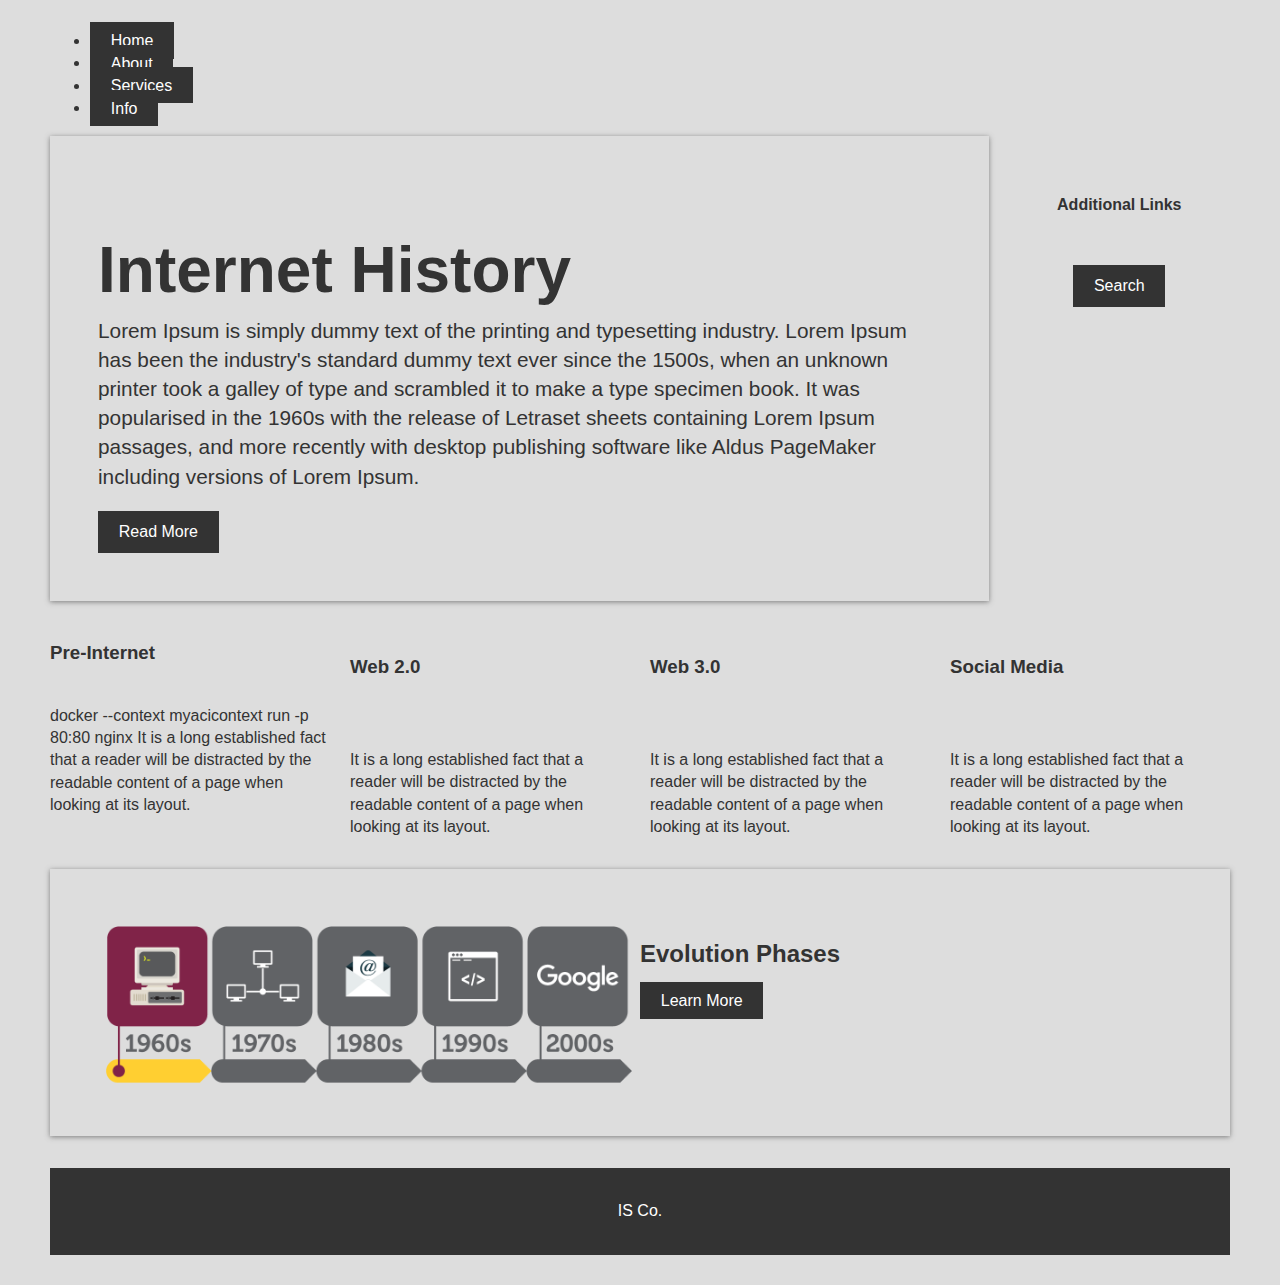
==== public_html/index.html @ 85c0e19d "new changes" ====
<!DOCTYPE html>
<html lang="en">
<head>
    <meta charset="UTF-8">
    <title>Internet History</title>
    <link rel="stylesheet" href="style.css">
    <script src="https://kit.fontawesome.com/71f2ba1586.js" crossorigin="anonymous"></script>
</head>
<body>

    <div>
<!--navigation-->
        <nav class="main">
            <ul>
                <li>
                    <a href="#" class="btn">Home</a>
                </li>
                <li>
                    <a href="#" class="btn">About</a>
                </li>
                <li>
                    <a href="#" class="btn">Services</a>
                </li>
                <li>
                    <a href="#" class="btn">Info</a>
                </li>
            </ul>

        </nav>

    <section class="top-container">
        <header class="showcase">
            <h1>Internet History</h1>
            <p>Lorem Ipsum is simply dummy text of the printing and typesetting industry. Lorem Ipsum has
                been the industry's standard dummy text ever since the 1500s, when an unknown printer took a galley of type and
                scrambled it to make a type specimen book. It was popularised in the 1960s with the release of
                Letraset sheets containing Lorem Ipsum passages, and more recently with desktop publishing software like
                Aldus PageMaker including versions of Lorem Ipsum.</p>
            <a href="#" class="btn">Read More</a>
        </header>
        <div class="top-box top-box-a">
            <h4>Additional Links</h4>
            <p class="Explore">Recommended Journals</p>
            <a href="" class="btn">Begin Search</a>
        </div>
        <div class="top-box top-box-b">
            <h4>Additional Links</h4>
            <a href="" class="btn">Search</a>
        </div>
    </section>
        <!--Boxes-->
        <section class="boxes">
            <div class="div boxes">
                <i class="fas fa-ethernet" style="font-size: 5.73em;"></i>
                <h3>Pre-Internet</h3>
                docker --context myacicontext run -p 80:80 nginx
                It is a long established fact that a reader will be distracted by the
                    readable content of a page when looking at its layout. </P>
            </div>
            <div class="div boxes">
                <i class="fas fa-plus-circle" style="font-size: 5.73em;"></i>
                <h3>Web 2.0</h3>
                <P>It is a long established fact that a reader will be distracted by the
                    readable content of a page when looking at its layout. </P>
            </div>
            <div class="div boxes">
                <i class="fas fa-dice-three" style="font-size: 5.73em;"></i>
                <h3>Web 3.0</h3>
                <P>It is a long established fact that a reader will be distracted by the
                    readable content of a page when looking at its layout. </P>
            </div>
            <div class="div boxes">
                <i class="fas fa-users fa-6x"></i>
                <h3>Social Media</h3>
                <P>It is a long established fact that a reader will be distracted by the
                    readable content of a page when looking at its layout. </P>
            </div>
        </section>
        <!--info-->
        <section class="info">
            <img src="img/1960s.png" alt="">
            <div>
                <h2>Evolution Phases</h2>
                <a href="#" Class="btn">Learn More</a>
            </div>
        </section>

        <!--Portfolio-->

        <section class="portfolio">
            <img src="img/evolution.png" alt="">
            <img src="img/arch.jpg" alt="">
            <img src="img/internet-www_evolution.jpg" alt="">
            <img src="img/Figure-1.-The-next-step-in-internet-evolution.jpg" alt="">

        </section>

        <!-- Footer -->
        <footer>
            <p>IS Co.</p>
        </footer>



    </div>
        <!--Wrapper ends-->
</body>
</html>
---- public_html/style.css ----
/* CSS Variables */
:root{
    --primary:  #ddd;
    --dark: #333;
    --light: #fff;
    --shadow: 0 1px 5px rgba(104, 104, 104, 0.8);

}

html{
    box-sizing:border-box;
    font-family: Arial, Helvetica, sans-serif;
    color: var(--dark);

}

body{
    background: #dddddd;
    margin: 30px 50px;
    Line-height:1.4;
}

.btn{
    background-color: var(--dark);
    color: var(--light);
    padding: 0.6rem 1.3rem;
    text-decoration: none;
    border:0;
}

img{
    max-width: 100%;
}

.wrapper {
    display: grid;
    grid-gap:20px;
}

/* nav */
.main-nav ul{
    display:grid;
    grid-gap:20px;
    padding: 0;
    list-style:none;
    grid-template-columns: repeat(auto-fit, minmax(200px, 1fr));
}

.main-nav a{
    background: var(--primary);
    display: block;
    text-decoration: none;
    padding: 0.8rem;
    text-align: center;
    color: var(--dark);
    text-transform: uppercase;
    font-size: 1.1rem;
    box-shadow: var(--shadow);
}

.main-nav a:hover {
    background: var(--dark);
    color:var(--light);
}

/* Top Container*/
.top-container {
    display: grid;
    grid-gap: 20px;
    grid-template-areas:
        'showcase showcase top-box-a'
        'showcase showcase top-box-b'
}

/* Showcase */
.showcase {
    grid-area:showcase;
    min-height: 100px;
    background-size: cover;
    background: url(img/showcase.jpg) center;
    padding: 3rem;
    display: flex;
    flex-direction: column;
    align-items: start;
    justify-content: center;
    box-shadow: var(--shadow);
}

.showcase h1{
    font-size: 4rem;
    margin-bottom:0;
    color: var(--dark);

}

.showcase p{
    font-size: 1.3rem;
    margin-top: 0;
    color: var(--dark);
}

.top-box {
    background: var(--primary);
    display: grid;
    align-items: center;
    justify-items: center;
    box-shadow: var(--dark);
    padding: 1.5rem
}

.top-box .price {
    font-size: 2.5rem;
}

.top-box-a {
    grid-area: top-box-a;
}

.top-box-b {
    grid-area: top-box-a;
}

.boxes {
    display: grid;
    grid-gap: 20px;
    grid-template-columns: repeat(auto-fit, minmax(200px, 1fr));
}
.box {
    background: var(--primary);
    text-align: center;
    padding: 1.5rem 2rem;
    box-shadow: var(--shadow);
}

/* Info */
.info {
    background: var(--primary);
    box-shadow: var(--shadow);
    display: grid;
    grid-template-columns: repeat(2, 1fr);
    padding: 3rem;
}

/* Portfolio **/

.portfolio {
    display: grid;
    grid-gap: 20px;
    grid-template-columns: repeat(auto-fit, minmax(200px, 1fr));
}

.portfolio img {
    width: 100%;
    box-shadow: var(--shadow);
}

/* footer */
footer {
    margin-top: 2rem;
    background: var(--dark);
    color: var(--light);
    text-align: center;
    padding: 1rem;

}

/* Media Queries */
@media (max-width: 700px) {
    .top-container {
        grid-template-areas:
            'showcase showcase'
            'top box-a top box-b';
    }


    .showcase h1 {
        font-size: 2.5rem;
    }

    .main-nav ul{
        grid-template-columns: 1fr;
    }

    .main-nav ul{
        grid-template-columns: 1fr;
    }

    .info .btn {
        display: block;
        text-align: center;
        margin: auto;
    }
}

@media (max-width: 500px) {
    .top-container {
        grid-template-areas:
        'showcase'
        'top-box-a'
        'top-box-b';
    }

}
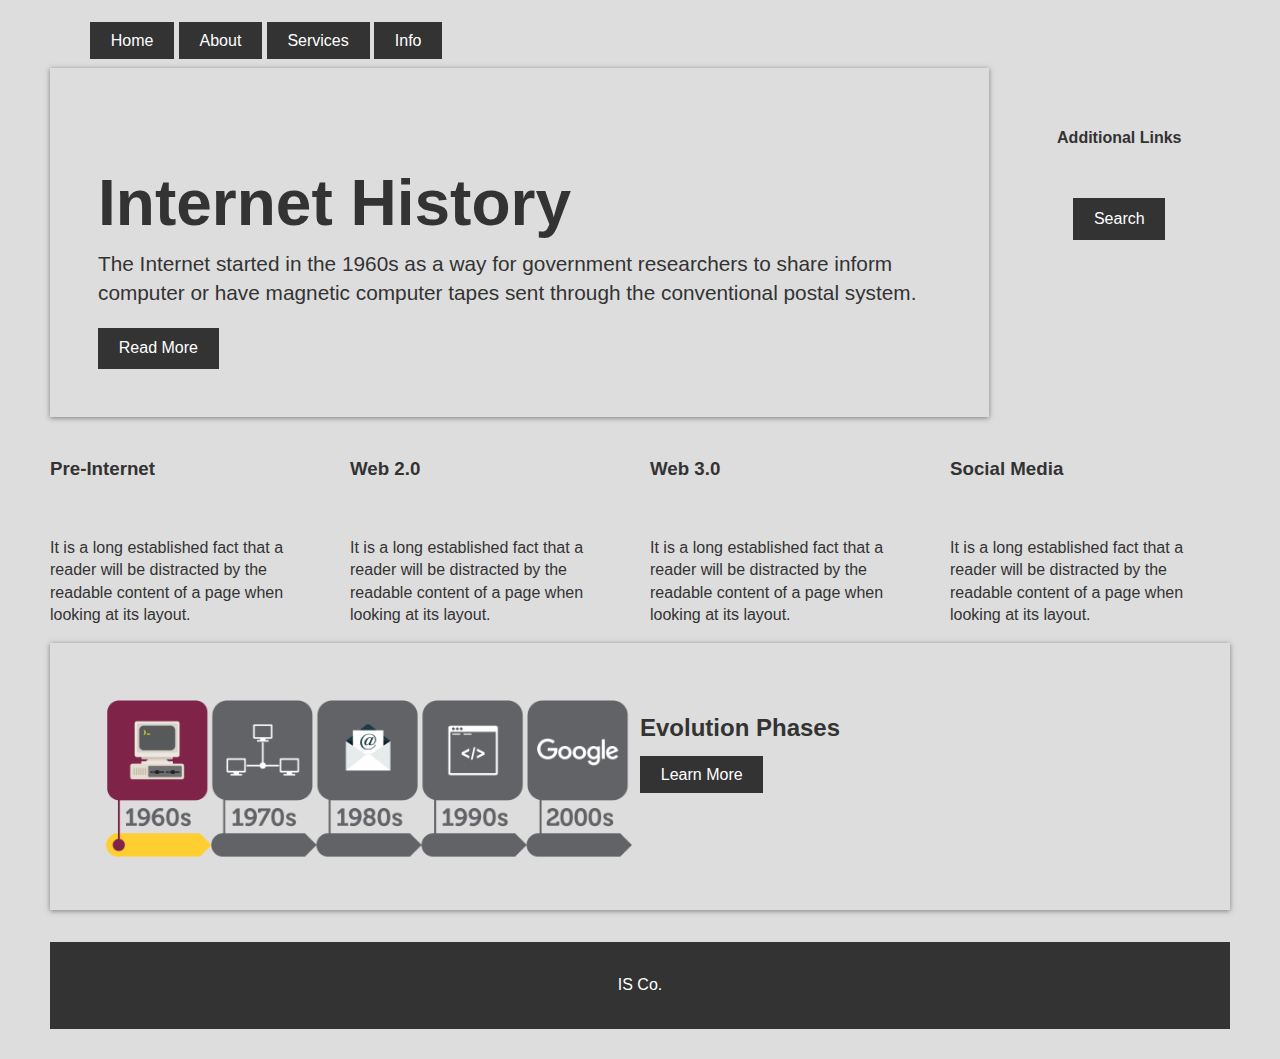
==== commit b5d76d84: "new changes" ====
--- a/public_html/index.html
+++ b/public_html/index.html
@@ -31,11 +31,8 @@
     <section class="top-container">
         <header class="showcase">
             <h1>Internet History</h1>
-            <p>Lorem Ipsum is simply dummy text of the printing and typesetting industry. Lorem Ipsum has
-                been the industry's standard dummy text ever since the 1500s, when an unknown printer took a galley of type and
-                scrambled it to make a type specimen book. It was popularised in the 1960s with the release of
-                Letraset sheets containing Lorem Ipsum passages, and more recently with desktop publishing software like
-                Aldus PageMaker including versions of Lorem Ipsum.</p>
+            <p>The Internet started in the 1960s as a way for government researchers to share inform
+                computer or have magnetic computer tapes sent through the conventional postal system.</p>
             <a href="#" class="btn">Read More</a>
         </header>
         <div class="top-box top-box-a">
@@ -53,8 +50,7 @@
             <div class="div boxes">
                 <i class="fas fa-ethernet" style="font-size: 5.73em;"></i>
                 <h3>Pre-Internet</h3>
-                docker --context myacicontext run -p 80:80 nginx
-                It is a long established fact that a reader will be distracted by the
+                <p>It is a long established fact that a reader will be distracted by the
                     readable content of a page when looking at its layout. </P>
             </div>
             <div class="div boxes">
--- a/public_html/style.css
+++ b/public_html/style.css
@@ -5,6 +5,10 @@
     --light: #fff;
     --shadow: 0 1px 5px rgba(104, 104, 104, 0.8);
 
+}
+
+li{
+    display: inline;
 }
 
 html{
@@ -77,7 +81,6 @@
     grid-area:showcase;
     min-height: 100px;
     background-size: cover;
-    background: url(img/showcase.jpg) center;
     padding: 3rem;
     display: flex;
     flex-direction: column;
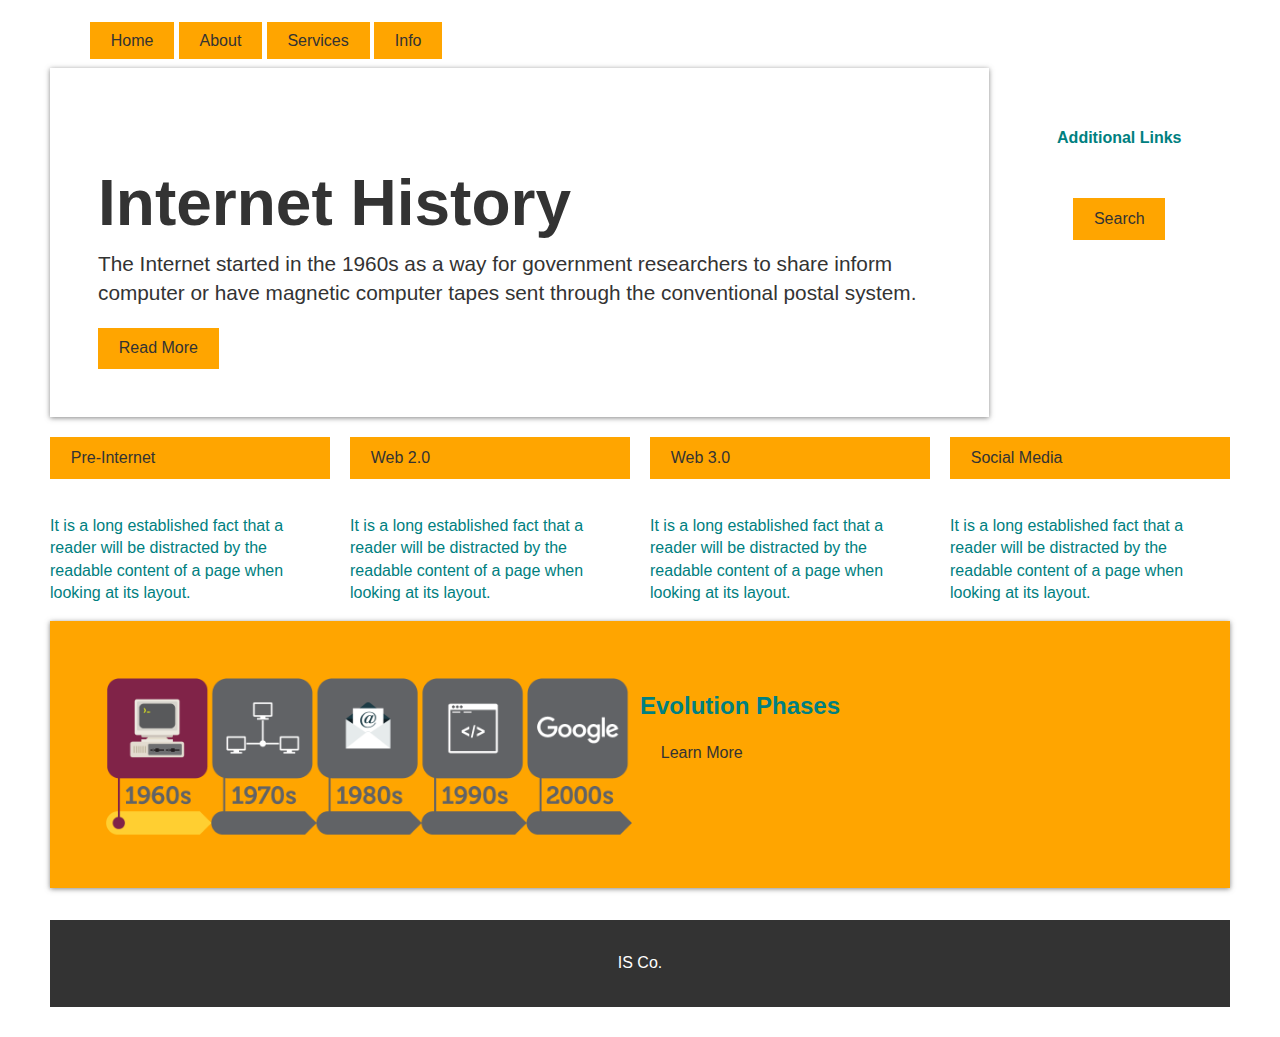
==== commit d63b60ab: "new changes" ====
--- a/public_html/index.html
+++ b/public_html/index.html
@@ -49,25 +49,25 @@
         <section class="boxes">
             <div class="div boxes">
                 <i class="fas fa-ethernet" style="font-size: 5.73em;"></i>
-                <h3>Pre-Internet</h3>
+                <a href="#" class="btn">Pre-Internet</a>
                 <p>It is a long established fact that a reader will be distracted by the
                     readable content of a page when looking at its layout. </P>
             </div>
             <div class="div boxes">
                 <i class="fas fa-plus-circle" style="font-size: 5.73em;"></i>
-                <h3>Web 2.0</h3>
+                <a href="#" class="btn">Web 2.0</a>
                 <P>It is a long established fact that a reader will be distracted by the
                     readable content of a page when looking at its layout. </P>
             </div>
             <div class="div boxes">
                 <i class="fas fa-dice-three" style="font-size: 5.73em;"></i>
-                <h3>Web 3.0</h3>
+                <a href="#" class="btn">Web 3.0</a>
                 <P>It is a long established fact that a reader will be distracted by the
                     readable content of a page when looking at its layout. </P>
             </div>
             <div class="div boxes">
-                <i class="fas fa-users fa-6x"></i>
-                <h3>Social Media</h3>
+                <i class="fas fa-users fa-6x" style="font-size: 5.73em;"></i>
+                <a href="#" class="btn">Social Media</a>
                 <P>It is a long established fact that a reader will be distracted by the
                     readable content of a page when looking at its layout. </P>
             </div>
--- a/public_html/style.css
+++ b/public_html/style.css
@@ -1,6 +1,7 @@
 /* CSS Variables */
 :root{
-    --primary:  #ddd;
+    --primary: #ffa500;
+    --stock: #008080;
     --dark: #333;
     --light: #fff;
     --shadow: 0 1px 5px rgba(104, 104, 104, 0.8);
@@ -14,19 +15,21 @@
 html{
     box-sizing:border-box;
     font-family: Arial, Helvetica, sans-serif;
-    color: var(--dark);
+    color: var(--stock);
 
 }
 
 body{
-    background: #dddddd;
+    background: var(--light);
     margin: 30px 50px;
     Line-height:1.4;
 }
 
 .btn{
-    background-color: var(--dark);
-    color: var(--light);
+    position: static;
+    border: 3px solid #73AD21;
+    background-color: var(--primary);
+    color: var(--dark);
     padding: 0.6rem 1.3rem;
     text-decoration: none;
     border:0;
@@ -51,12 +54,12 @@
 }
 
 .main-nav a{
-    background: var(--primary);
+    background: var(--dark);
     display: block;
     text-decoration: none;
     padding: 0.8rem;
     text-align: center;
-    color: var(--dark);
+    color: var(--light);
     text-transform: uppercase;
     font-size: 1.1rem;
     box-shadow: var(--shadow);
@@ -64,7 +67,7 @@
 
 .main-nav a:hover {
     background: var(--dark);
-    color:var(--light);
+    color:var(--dark);
 }
 
 /* Top Container*/
@@ -103,7 +106,7 @@
 }
 
 .top-box {
-    background: var(--primary);
+    background: var(--light);
     display: grid;
     align-items: center;
     justify-items: center;
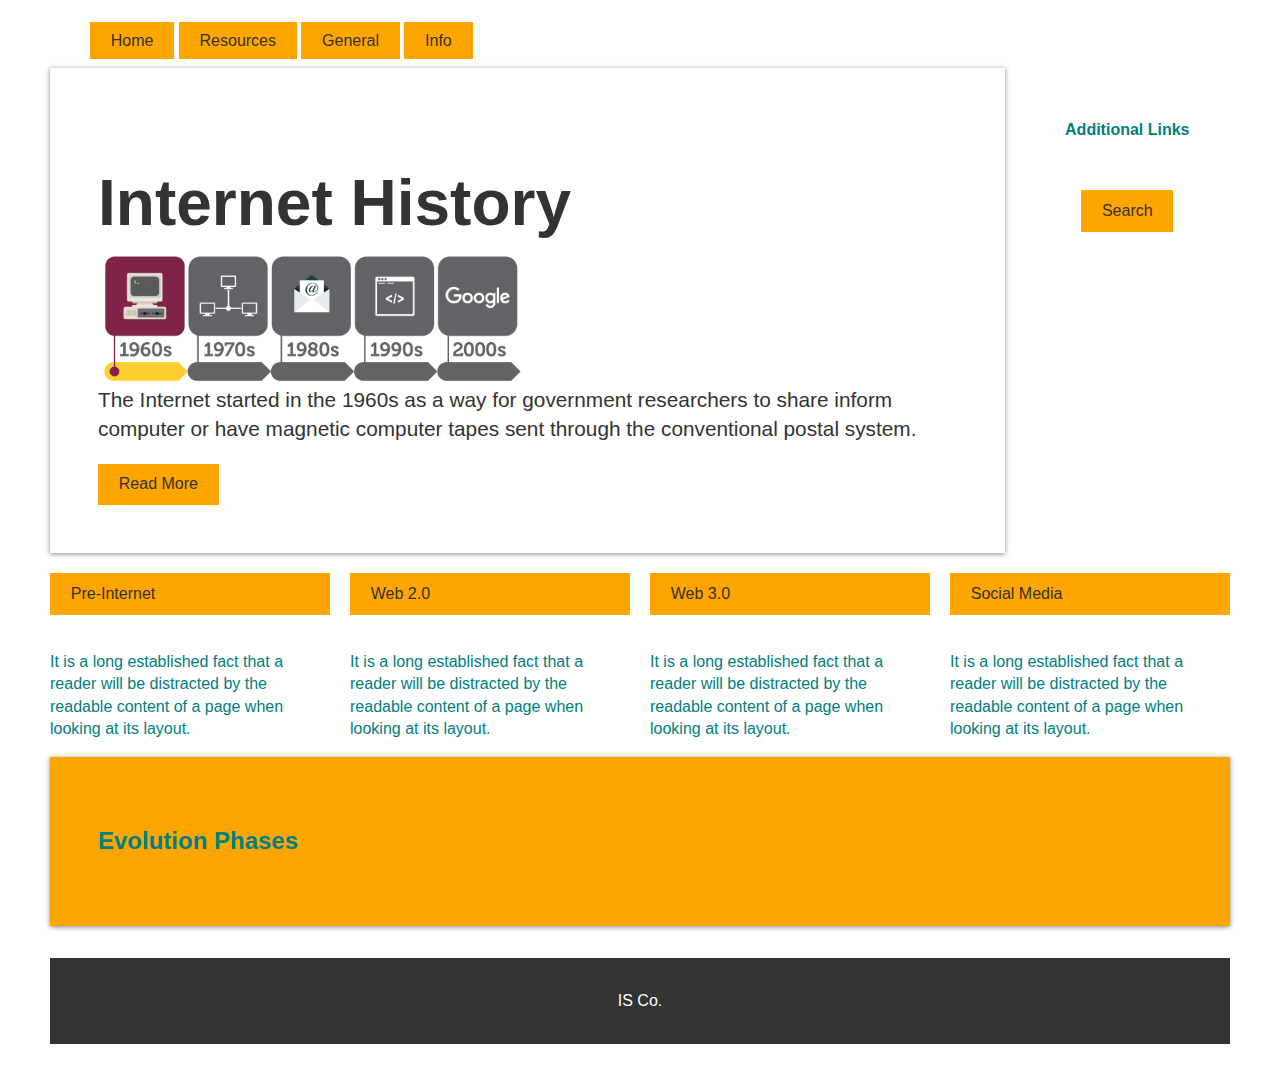
==== commit e797f483: "new changes" ====
--- a/public_html/index.html
+++ b/public_html/index.html
@@ -16,10 +16,10 @@
                     <a href="#" class="btn">Home</a>
                 </li>
                 <li>
-                    <a href="#" class="btn">About</a>
+                    <a href="#" class="btn">Resources</a>
                 </li>
                 <li>
-                    <a href="#" class="btn">Services</a>
+                    <a href="#" class="btn">General</a>
                 </li>
                 <li>
                     <a href="#" class="btn">Info</a>
@@ -31,6 +31,7 @@
     <section class="top-container">
         <header class="showcase">
             <h1>Internet History</h1>
+            <img src="img/1960s.png" alt="" style="width:50%">
             <p>The Internet started in the 1960s as a way for government researchers to share inform
                 computer or have magnetic computer tapes sent through the conventional postal system.</p>
             <a href="#" class="btn">Read More</a>
@@ -74,29 +75,20 @@
         </section>
         <!--info-->
         <section class="info">
-            <img src="img/1960s.png" alt="">
-            <div>
-                <h2>Evolution Phases</h2>
-                <a href="#" Class="btn">Learn More</a>
-            </div>
+            <h2>Evolution Phases</h2>
+                <div>
+                    <img src="img/evolution.png" alt="" style="width:50%">
+                    <img src="img/arch.jpg" alt="" style="width:50%">
+                    <img src="img/internet-www_evolution.jpg" alt="" style="width:50%">
+                    <img src="img/Figure-1.-The-next-step-in-internet-evolution.jpg" alt="" style="width:100%">
+                </div>
         </section>
 
         <!--Portfolio-->
 
-        <section class="portfolio">
-            <img src="img/evolution.png" alt="">
-            <img src="img/arch.jpg" alt="">
-            <img src="img/internet-www_evolution.jpg" alt="">
-            <img src="img/Figure-1.-The-next-step-in-internet-evolution.jpg" alt="">
-
-        </section>
-
-        <!-- Footer -->
         <footer>
             <p>IS Co.</p>
         </footer>
-
-
 
     </div>
         <!--Wrapper ends-->
--- a/public_html/style.css
+++ b/public_html/style.css
@@ -6,6 +6,10 @@
     --light: #fff;
     --shadow: 0 1px 5px rgba(104, 104, 104, 0.8);
 
+}
+
+img{
+    display:inline;
 }
 
 li{
@@ -37,6 +41,7 @@
 
 img{
     max-width: 100%;
+    display: inline;
 }
 
 .wrapper {
@@ -82,7 +87,7 @@
 /* Showcase */
 .showcase {
     grid-area:showcase;
-    min-height: 100px;
+    min-height: 50px;
     background-size: cover;
     padding: 3rem;
     display: flex;
@@ -111,7 +116,7 @@
     align-items: center;
     justify-items: center;
     box-shadow: var(--dark);
-    padding: 1.5rem
+    padding: 1rem
 }
 
 .top-box .price {
@@ -195,6 +200,7 @@
         display: block;
         text-align: center;
         margin: auto;
+        padding: 100px;
     }
 }
 
